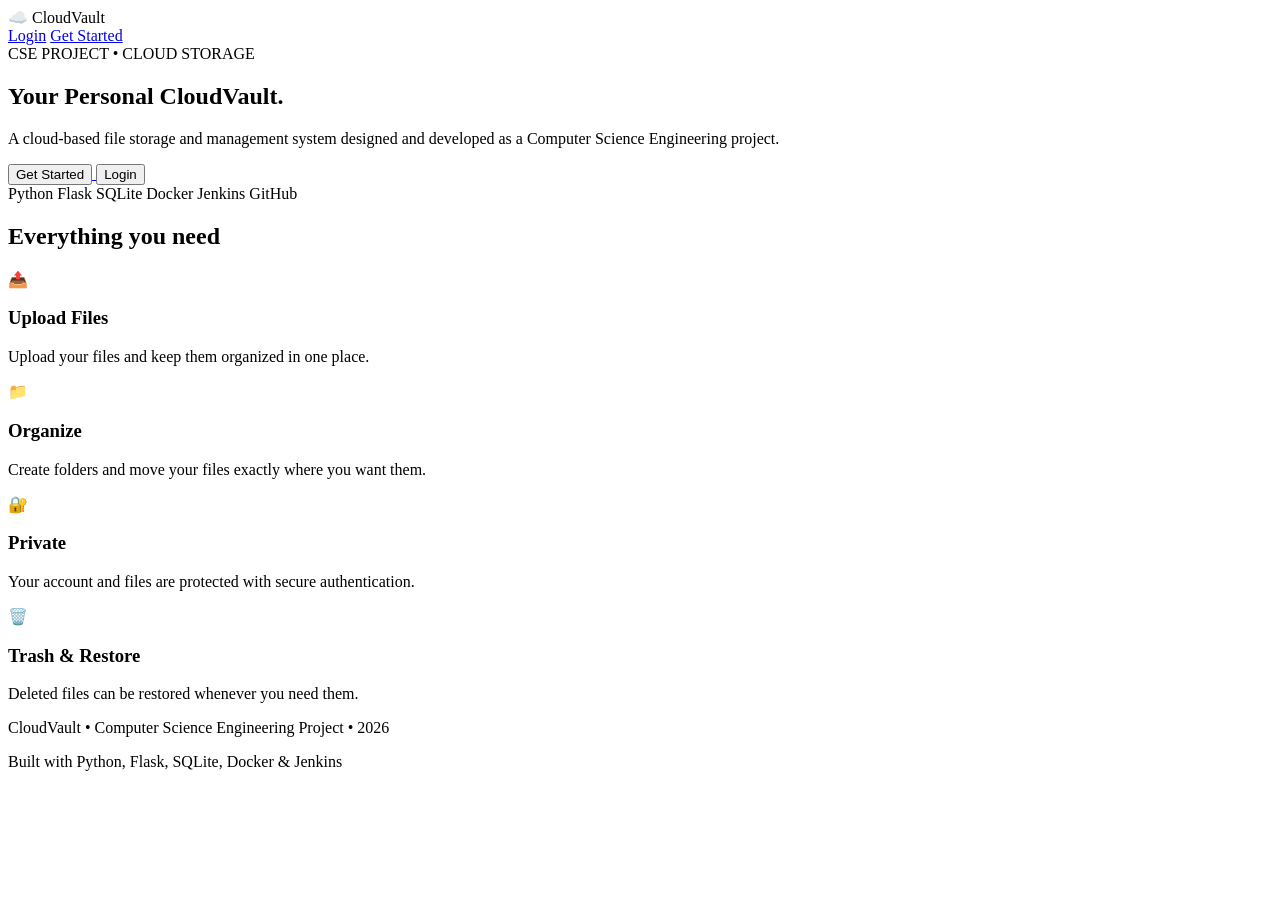
==== templates/index.html @ 54adb70c "Initial CloudVault project" ====
<!DOCTYPE html>
<html lang="en">

<head>
    <meta charset="UTF-8">
    <meta name="viewport" content="width=device-width, initial-scale=1.0">

    <title>CloudVault - Your Personal Cloud</title>

    <link rel="stylesheet"
          href="{{ url_for('static', filename='css/style.css') }}">
</head>

<body>

<nav class="navbar">

    <div class="logo">
        ☁️ CloudVault
    </div>

    <div class="nav-links">
        <a href="/login">Login</a>
        <a href="/register" class="nav-button">Get Started</a>
    </div>

</nav>


<section class="hero">

    <div class="hero-content">

        <div class="project-badge">
            CSE PROJECT • CLOUD STORAGE
        </div>

        <h1>
            Your Personal
            <span>CloudVault.</span>
        </h1>

        <p>
            A cloud-based file storage and management system
            designed and developed as a Computer Science Engineering project.
        </p>

        <div class="hero-buttons">

            <a href="/register">
                <button type="button">
                    Get Started
                </button>
            </a>

            <a href="/login">
                <button type="button" class="secondary-button">
                    Login
                </button>
            </a>

        </div>

        <div class="tech-stack">

            <span>Python</span>
            <span>Flask</span>
            <span>SQLite</span>
            <span>Docker</span>
            <span>Jenkins</span>
            <span>GitHub</span>

        </div>

    </div>

</section>


<section class="features">

    <h2>Everything you need</h2>

    <div class="feature-grid">

        <div class="feature-card">
            <div class="feature-icon">📤</div>
            <h3>Upload Files</h3>
            <p>
                Upload your files and keep them
                organized in one place.
            </p>
        </div>

        <div class="feature-card">
            <div class="feature-icon">📁</div>
            <h3>Organize</h3>
            <p>
                Create folders and move your files
                exactly where you want them.
            </p>
        </div>

        <div class="feature-card">
            <div class="feature-icon">🔐</div>
            <h3>Private</h3>
            <p>
                Your account and files are protected
                with secure authentication.
            </p>
        </div>

        <div class="feature-card">
            <div class="feature-icon">🗑️</div>
            <h3>Trash & Restore</h3>
            <p>
                Deleted files can be restored
                whenever you need them.
            </p>
        </div>

    </div>

</section>


<footer>

    <p>
        CloudVault • Computer Science Engineering Project • 2026
    </p>

    <p>
        Built with Python, Flask, SQLite, Docker & Jenkins
    </p>

</footer>

</body>

</html>
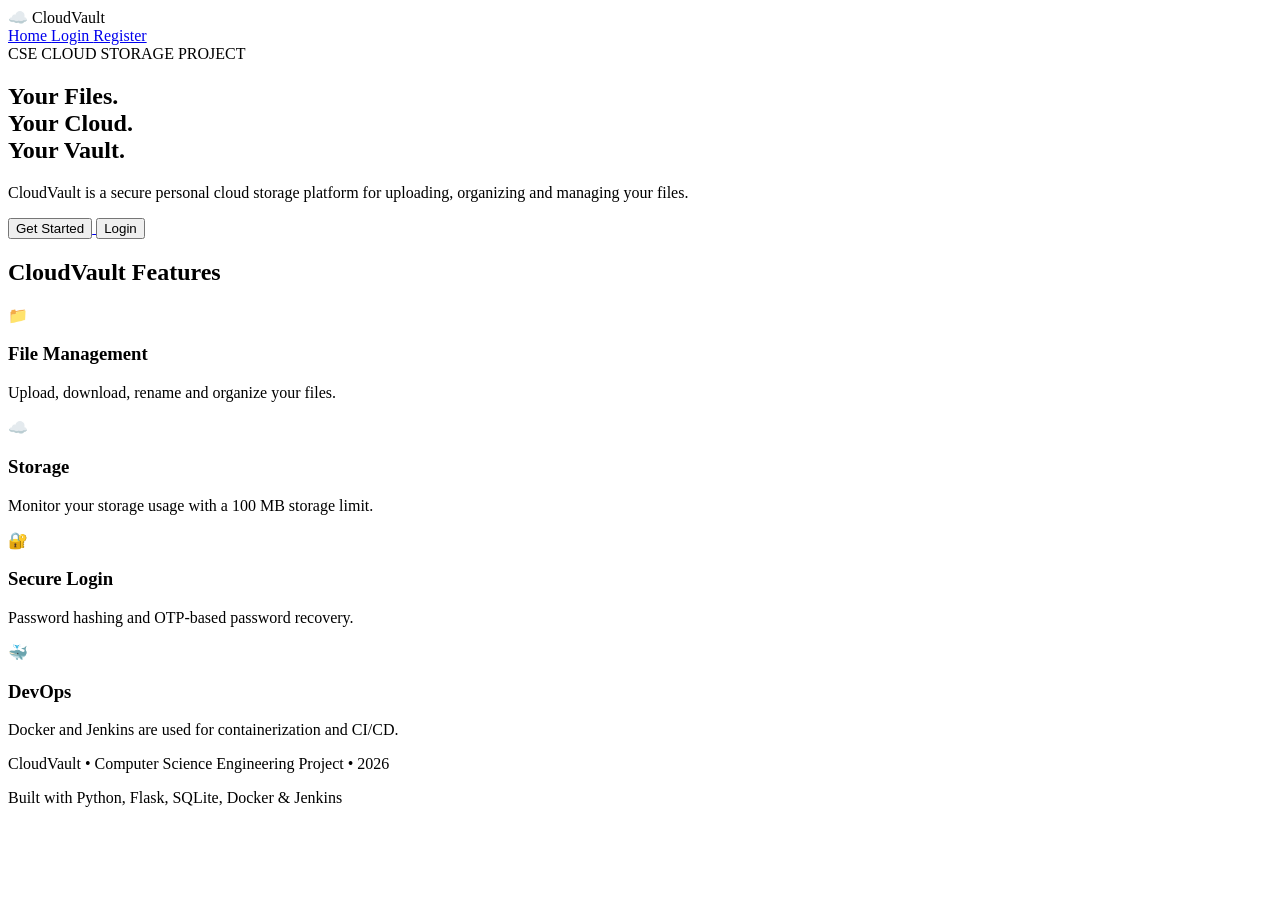
==== commit c22d75f7: "Prepare CloudVault for production deployment" ====
--- a/templates/index.html
+++ b/templates/index.html
@@ -3,9 +3,11 @@
 
 <head>
     <meta charset="UTF-8">
-    <meta name="viewport" content="width=device-width, initial-scale=1.0">
 
-    <title>CloudVault - Your Personal Cloud</title>
+    <meta name="viewport"
+          content="width=device-width, initial-scale=1.0">
+
+    <title>CloudVault</title>
 
     <link rel="stylesheet"
           href="{{ url_for('static', filename='css/style.css') }}">
@@ -20,8 +22,19 @@
     </div>
 
     <div class="nav-links">
-        <a href="/login">Login</a>
-        <a href="/register" class="nav-button">Get Started</a>
+
+        <a href="/">
+            Home
+        </a>
+
+        <a href="/login">
+            Login
+        </a>
+
+        <a href="/register">
+            Register
+        </a>
+
     </div>
 
 </nav>
@@ -32,43 +45,36 @@
     <div class="hero-content">
 
         <div class="project-badge">
-            CSE PROJECT • CLOUD STORAGE
+            CSE CLOUD STORAGE PROJECT
         </div>
 
         <h1>
-            Your Personal
-            <span>CloudVault.</span>
+            Your Files.
+            <br>
+            Your Cloud.
+            <br>
+            Your Vault.
         </h1>
 
         <p>
-            A cloud-based file storage and management system
-            designed and developed as a Computer Science Engineering project.
+            CloudVault is a secure personal cloud storage
+            platform for uploading, organizing and managing
+            your files.
         </p>
 
         <div class="hero-buttons">
 
             <a href="/register">
-                <button type="button">
+                <button>
                     Get Started
                 </button>
             </a>
 
             <a href="/login">
-                <button type="button" class="secondary-button">
+                <button class="secondary-button">
                     Login
                 </button>
             </a>
-
-        </div>
-
-        <div class="tech-stack">
-
-            <span>Python</span>
-            <span>Flask</span>
-            <span>SQLite</span>
-            <span>Docker</span>
-            <span>Jenkins</span>
-            <span>GitHub</span>
 
         </div>
 
@@ -79,44 +85,81 @@
 
 <section class="features">
 
-    <h2>Everything you need</h2>
+    <h2>
+        CloudVault Features
+    </h2>
 
     <div class="feature-grid">
 
         <div class="feature-card">
-            <div class="feature-icon">📤</div>
-            <h3>Upload Files</h3>
+
+            <div class="card-icon">
+                📁
+            </div>
+
+            <h3>
+                File Management
+            </h3>
+
             <p>
-                Upload your files and keep them
-                organized in one place.
+                Upload, download, rename and organize
+                your files.
             </p>
+
         </div>
 
+
         <div class="feature-card">
-            <div class="feature-icon">📁</div>
-            <h3>Organize</h3>
+
+            <div class="card-icon">
+                ☁️
+            </div>
+
+            <h3>
+                Storage
+            </h3>
+
             <p>
-                Create folders and move your files
-                exactly where you want them.
+                Monitor your storage usage with a
+                100 MB storage limit.
             </p>
+
         </div>
 
+
         <div class="feature-card">
-            <div class="feature-icon">🔐</div>
-            <h3>Private</h3>
+
+            <div class="card-icon">
+                🔐
+            </div>
+
+            <h3>
+                Secure Login
+            </h3>
+
             <p>
-                Your account and files are protected
-                with secure authentication.
+                Password hashing and OTP-based
+                password recovery.
             </p>
+
         </div>
 
+
         <div class="feature-card">
-            <div class="feature-icon">🗑️</div>
-            <h3>Trash & Restore</h3>
+
+            <div class="card-icon">
+                🐳
+            </div>
+
+            <h3>
+                DevOps
+            </h3>
+
             <p>
-                Deleted files can be restored
-                whenever you need them.
+                Docker and Jenkins are used for
+                containerization and CI/CD.
             </p>
+
         </div>
 
     </div>
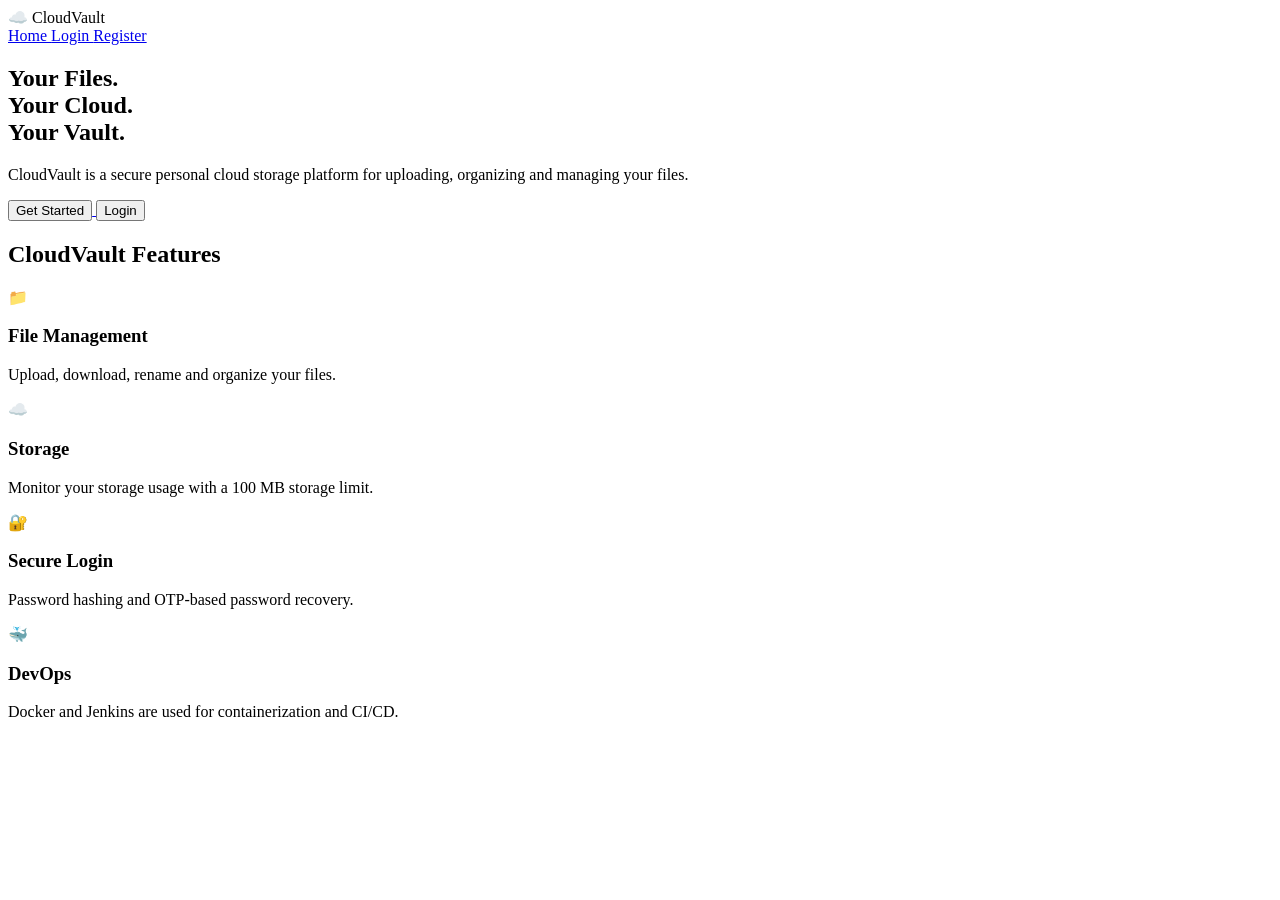
==== commit ba490dfe: "Clean up CloudVault homepage" ====
--- a/templates/index.html
+++ b/templates/index.html
@@ -43,10 +43,6 @@
 <section class="hero">
 
     <div class="hero-content">
-
-        <div class="project-badge">
-            CSE CLOUD STORAGE PROJECT
-        </div>
 
         <h1>
             Your Files.
@@ -169,14 +165,6 @@
 
 <footer>
 
-    <p>
-        CloudVault • Computer Science Engineering Project • 2026
-    </p>
-
-    <p>
-        Built with Python, Flask, SQLite, Docker & Jenkins
-    </p>
-
 </footer>
 
 </body>
